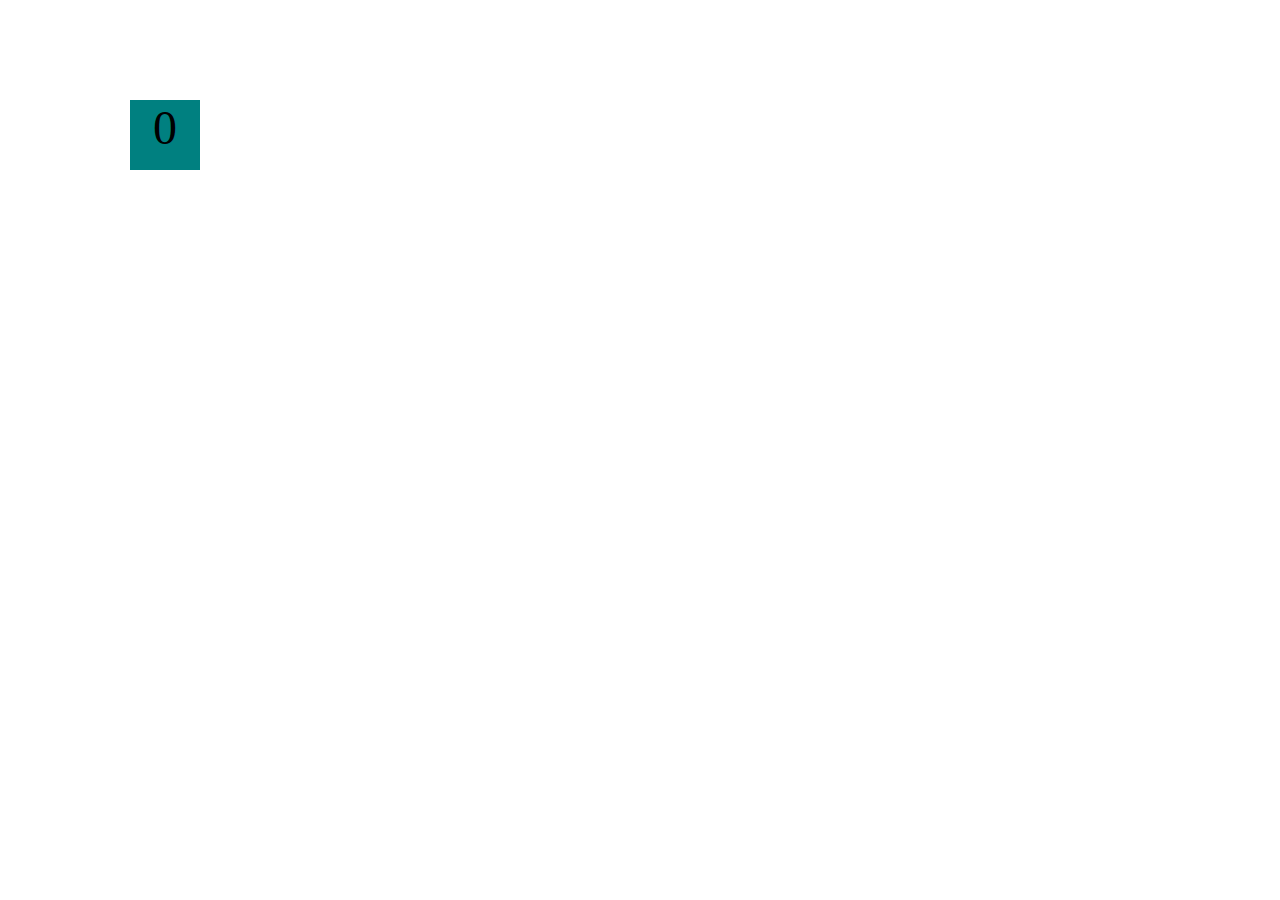
==== projects/bouncing-box/index.html @ d3cf8e5d "add portfolio.html file" ====
<!DOCTYPE html>
<html>
<head>
	<meta charset="utf-8">
	<title>Bouncing Box</title>
	<script src="jquery.min.js"></script>

<!-- 	<script src="//cdnjs.cloudflare.com/ajax/libs/jquery/2.1.1/jquery.min.js"></script> -->

	<!-- BEGIN CSS -->
	<style>
		/* TODO 1 */
		[class="box"] {
			display: block;
			position: absolute;
			width: 70px;
			height: 70px;
			top: 100px;
			left: 0px;
			background-color: teal;
			font-size: 300%;
			text-align: center;
		}
	</style>

</head>
<body class="board">
	<!-- HTML for the box -->
	<div class="box">?</div>

	<!-- BEGIN JAVASCRIPT -->
	<script>
		(function(){
			'use strict'
			/* global &*/

			// Variable declarations
			var box;
			var boardWidth;
			var update;
			var handleBoxClick;
			var direction;
			direction = 1;

			// jQuery stuff setup for you
			box = $('.box');
			boardWidth = $('.board').width();

			// TODO 2
			var position;
			var points;
			var speed;

			position = 0;
			points = 0;
			speed = 10;
			
			box.css('left', position);      // changes the 'left' css property of the box to value of var position
			box.text(points);               // changes the text of the box to display the value of var points
			
			var update = function() {
    		position = position + (speed * direction);
			box.css('left', position);
			box.text(points);
			if(position > boardWidth) {
			direction = -1;
			}
			if(position < 0) {
			direction = 1;
			}
			};
				// TODO 3 / 6 / 7 / 8
				


			
			var handleBoxClick = function() { 
				speed = speed + 3;
				position = 0;
				points = points + 1;
			}


			//this calls update every 50 milliseconds
			setInterval(update, 50);
			// this calls the handle handleBoxClick function every time the box is clicked on
			box.on('click', handleBoxClick);
		})();
	</script>
</body>
</html>
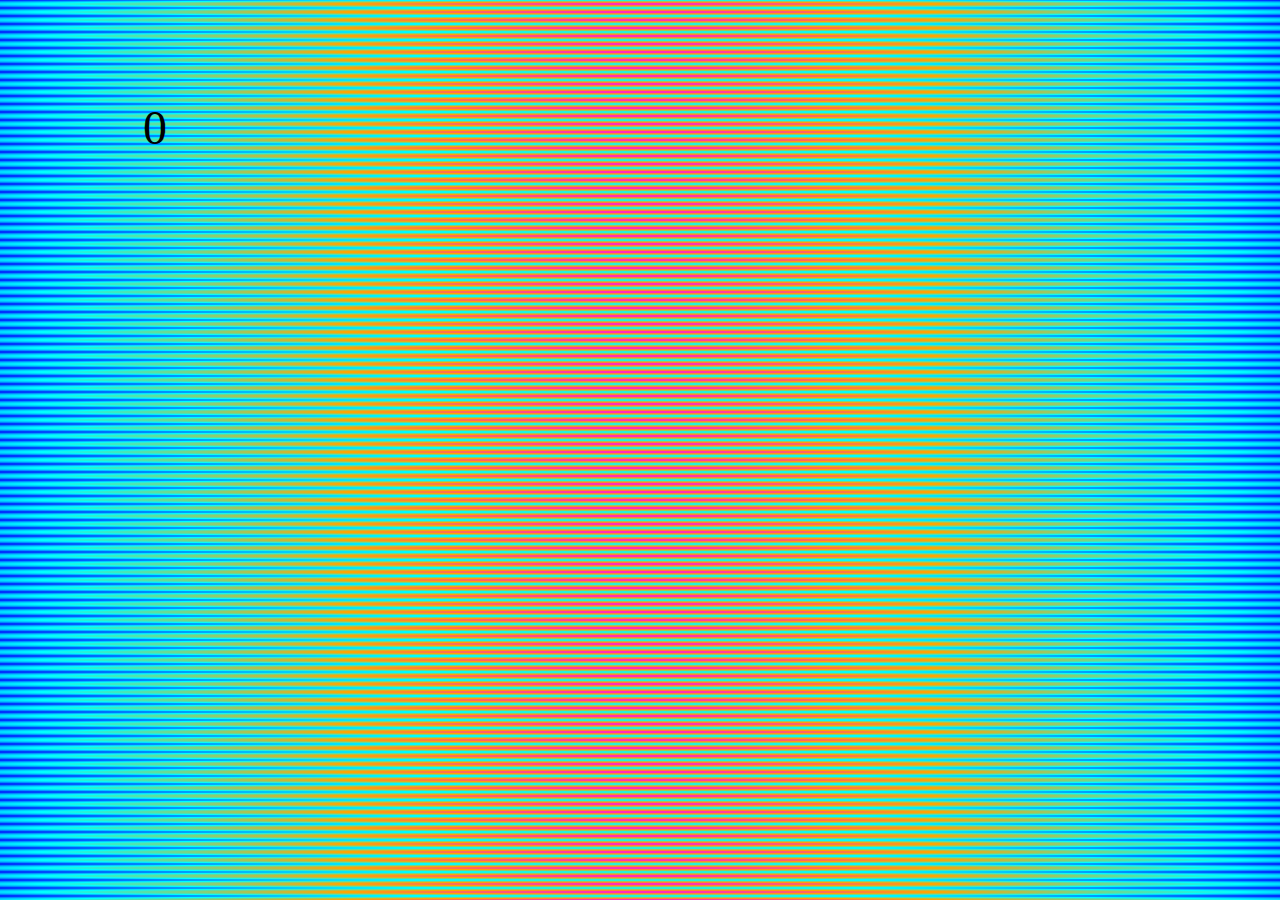
==== commit b1dc9953: "portfolio.html" ====
--- a/projects/bouncing-box/index.html
+++ b/projects/bouncing-box/index.html
@@ -17,9 +17,12 @@
 			height: 70px;
 			top: 100px;
 			left: 0px;
-			background-color: teal;
+			background-image: url("http://cdn.superbook.cbn.com/c/cgi/m4-a1b9-a155-2642d9-0-2649e6-a191.png");
 			font-size: 300%;
 			text-align: center;
+		}
+		[class="board"] {
+			background: radial-gradient(magenta,orange,cyan,blue);
 		}
 	</style>
 
@@ -39,6 +42,7 @@
 			var boardWidth;
 			var update;
 			var handleBoxClick;
+			var boardHeight = $(window).height(); 
 			var direction;
 			direction = 1;
 
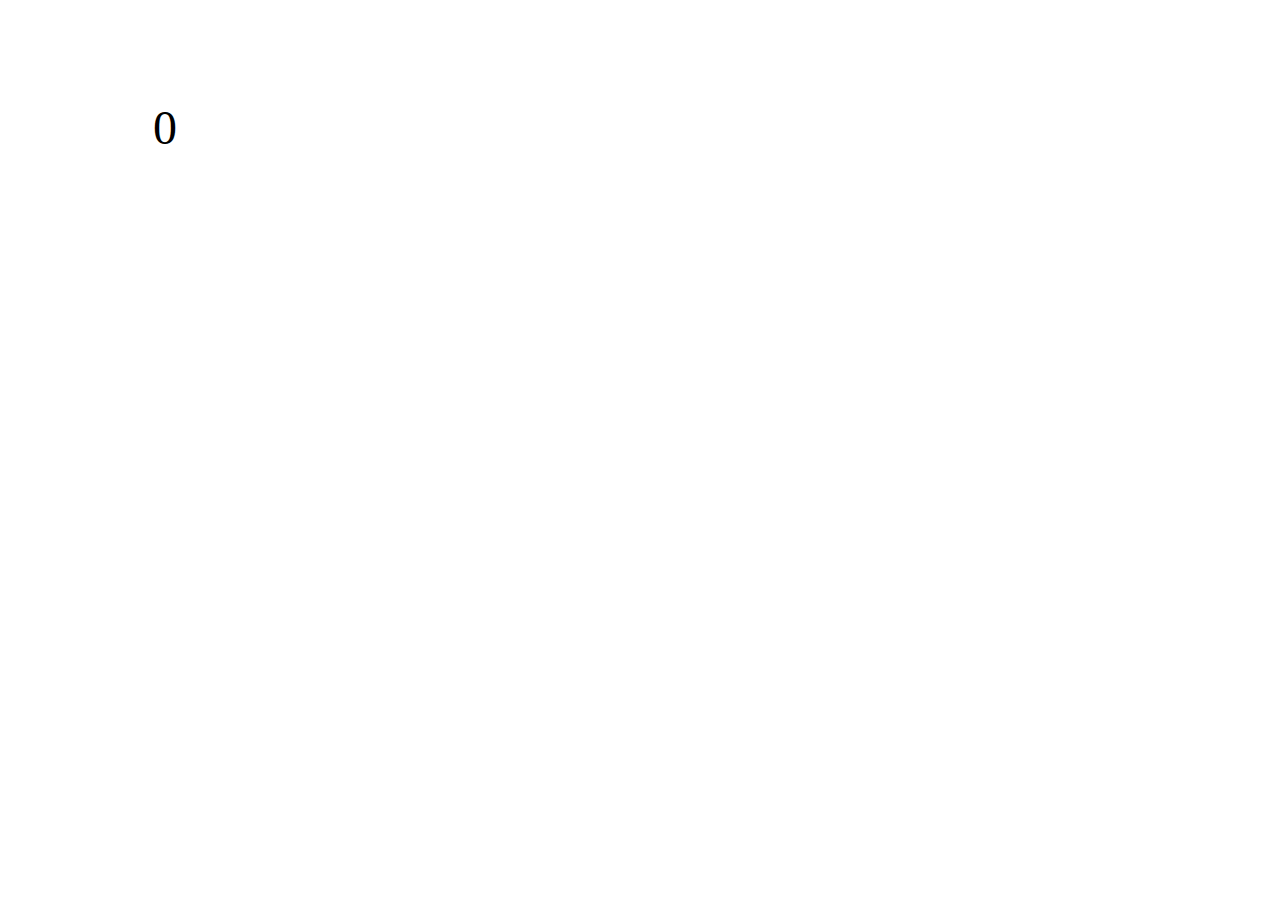
==== commit b6f7ab5f: "bouncing box" ====
--- a/projects/bouncing-box/index.html
+++ b/projects/bouncing-box/index.html
@@ -17,12 +17,13 @@
 			height: 70px;
 			top: 100px;
 			left: 0px;
-			background-image: url("http://cdn.superbook.cbn.com/c/cgi/m4-a1b9-a155-2642d9-0-2649e6-a191.png");
+			background-image: url("https://thumb.ibb.co/g9URDe/aya_DSFADAG.png");
 			font-size: 300%;
 			text-align: center;
 		}
 		[class="board"] {
-			background: radial-gradient(magenta,orange,cyan,blue);
+			background-image: url("https://wallpapertag.com/wallpaper/full/4/c/e/809099-beautiful-black-skull-background-2880x1800.jpg");
+			
 		}
 	</style>
 
@@ -49,6 +50,7 @@
 			// jQuery stuff setup for you
 			box = $('.box');
 			boardWidth = $('.board').width();
+			boardHeight = $('.board').height();
 
 			// TODO 2
 			var position;
@@ -76,12 +78,17 @@
 				// TODO 3 / 6 / 7 / 8
 				
 
-
 			
 			var handleBoxClick = function() { 
 				speed = speed + 3;
 				position = 0;
 				points = points + 1;
+			if(points % 2 === 0) {
+				box.css("background-image","url(https://thumb.ibb.co/g9URDe/aya_DSFADAG.png)");
+			}
+			if(points % 2 != 0) {
+				box.css("background-image","url(https://thumb.ibb.co/mPzJte/aya_DSFADAG.png)");
+			}
 			}
 
 
